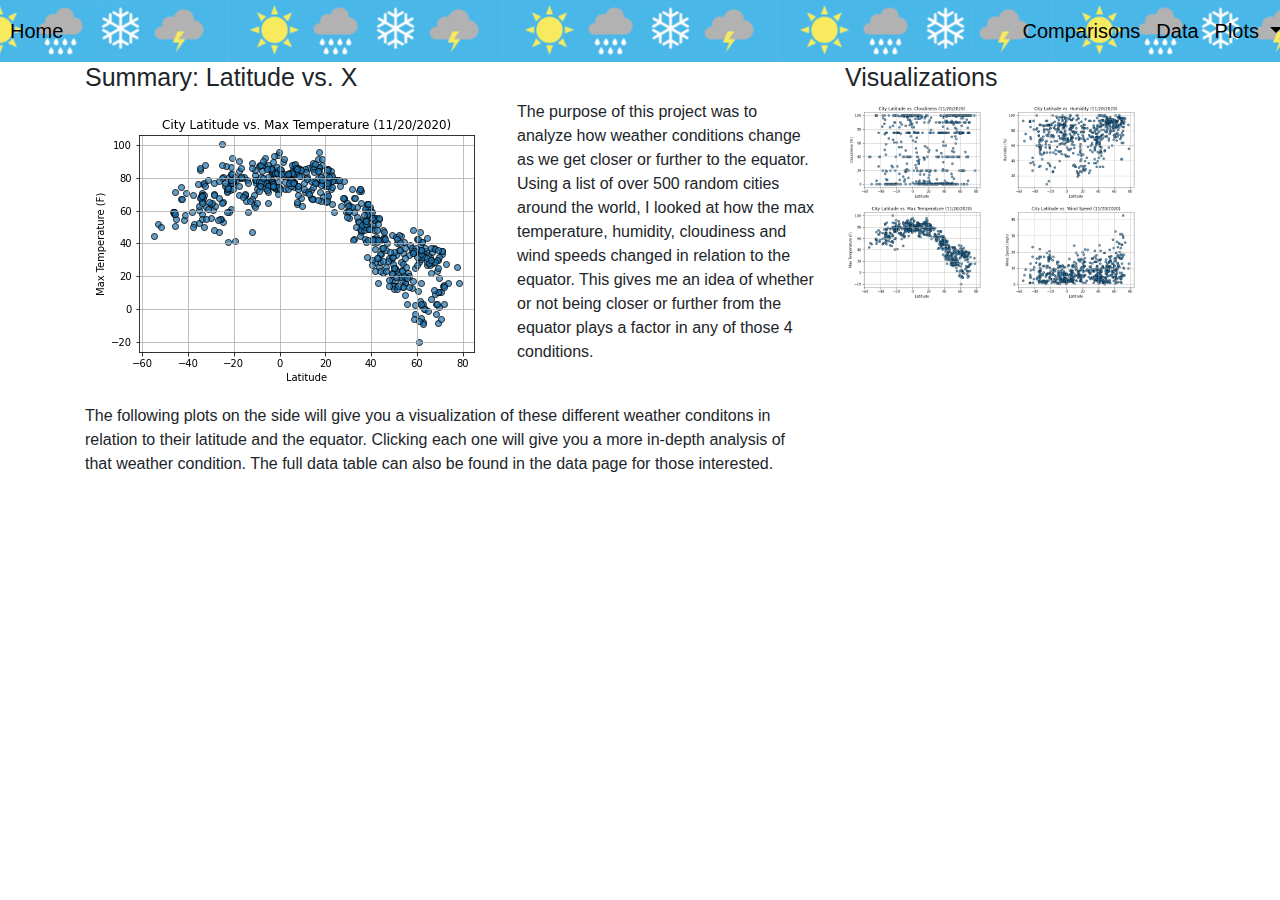
==== index.html @ a35e01ba "updated html files with all pages and style.css" ====
<!DOCTYPE html>
<html lang = "en">
    <head>
        <meta charset="UTF-8">
        <title>Weather Visualizations Summary</title>
        
        <link rel="stylesheet" href="https://stackpath.bootstrapcdn.com/bootstrap/4.3.1/css/bootstrap.min.css" integrity="sha384-ggOyR0iXCbMQv3Xipma34MD+dH/1fQ784/j6cY/iJTQUOhcWr7x9JvoRxT2MZw1T" crossorigin="anonymous">
        <link rel="stylesheet" type="text/css" href="style.css">
    </head>
      
    <body>
        
        <header>
            <div class = "header_container">
                <div class = "row">
                    <div class = "col-md-2">
                        <h1>
                          <a href = "index.html"><div class = "title">Home</div></a>
                        </h1>
                    </div>
                    <div class = "col-md-7"></div>
                    <div class = "col-md-3">
                    <nav class="navbar navbar-expand-lg navbar-light bg-transparent">
                    <a class="navbar-brand" href="#"></a>
                    <button class="navbar-toggler" type="button" data-toggle="collapse" data-target="#navbarNavDropdown" aria-controls="navbarNavDropdown" aria-expanded="false" aria-label="Toggle navigation">
                      <span class="navbar-toggler-icon"></span>
                    </button>
                    <div class="collapse navbar-collapse" id="navbarNavDropdown">
                      <ul class="navbar-nav">
                        <li class="nav-item">
                          <a class="nav-link" href="comparisons.html">Comparisons <span class="sr-only">(current)</span></a>
                        </li>
                        <li class="nav-item">
                          <a class="nav-link" href="data.html">Data</a>
                        </li>
                        <li class="nav-item dropdown">
                          <a class="nav-link dropdown-toggle" href="#" id="navbarDropdownMenuLink" role="button" data-toggle="dropdown" aria-haspopup="true" aria-expanded="false">
                            Plots
                          </a>
                          <div class="dropdown-menu" aria-labelledby="navbarDropdownMenuLink">
                            <a class="dropdown-item" href="cloudiness.html">Cloudiness</a>
                            <a class="dropdown-item" href="humidity.html">Humidity</a>
                            <a class="dropdown-item" href="max_temp.html">Max Temperature</a>
                            <a class="dropdown-item" href="wind_speed.html">Wind Speed</a>
                          </div>
                        </li>
                      </ul>
                    </div>
                    </div>
                    </nav>
                </div>
            </div>
        </header>
      
        <div class="container">
            <div class = "row">
                <div class = "col-md-8">
                    <section id="summary">
                        <section id="figure">
                          <h2 id = "project-intro">Summary: Latitude vs. X</h2>
                          <img id="vis-image" src="Visualizations/lat_temp.png" alt = "Latitude vs Temperature">
                      </section>
                      <p>The purpose of this project was to analyze how weather conditions change as we get closer or further to the equator. Using a list of over 500 random cities around the world, I looked at how the max temperature, humidity, cloudiness and wind speeds changed in relation to the equator. This gives me an idea of whether or not being closer or further from the equator plays a factor in any of those 4 conditions.</p>
                      <br>
                      <p>The following plots on the side will give you a visualization of these different weather conditons in relation to their latitude and the equator. Clicking each one will give you a more in-depth analysis of that weather condition. The full data table can also be found in the data page for those interested.</p>
                    </section>
                </div>
                <div class = "col-md-4"> 
                    <h2>Visualizations</h2>
                    <a href="cloudiness.html"><img src = "Visualizations/lat_cloud.png" width="150" height="100" alt = "Latitude vs Cloudiness"></a>
                    <a href="humidity.html"><img src = "Visualizations/lat_hum.png" width="150" height="100" alt = "Latitude vs Humidity"></a>
                    <a href="max_temp.html"><img src="Visualizations/lat_temp.png" width="150" height="100" alt = "Latitude vs Temperature"></a>
                    <a href="wind_speed.html"><img src="Visualizations/lat_wind.png" width="150" height="100" alt = "Latitude vs Wind Speed"></a>
                </div>
            </div>
        </div>
    <script src="https://code.jquery.com/jquery-3.3.1.slim.min.js" integrity="sha384-q8i/X+965DzO0rT7abK41JStQIAqVgRVzpbzo5smXKp4YfRvH+8abtTE1Pi6jizo" crossorigin="anonymous"></script>
    <script src="https://cdnjs.cloudflare.com/ajax/libs/popper.js/1.14.7/umd/popper.min.js" integrity="sha384-UO2eT0CpHqdSJQ6hJty5KVphtPhzWj9WO1clHTMGa3JDZwrnQq4sF86dIHNDz0W1" crossorigin="anonymous"></script>
    <script src="https://stackpath.bootstrapcdn.com/bootstrap/4.3.1/js/bootstrap.min.js" integrity="sha384-JjSmVgyd0p3pXB1rRibZUAYoIIy6OrQ6VrjIEaFf/nJGzIxFDsf4x0xIM+B07jRM" crossorigin="anonymous"></script>
    </body>

</html>
---- style.css ----
header {
    background-image: url("Assets/images.png");
    background-attachment: stretch;
    background-position: center;
  }

h1 {
    margin-top: 1.2rem;
}

h2 {
    font-size: 25px;
}

h3 {
    font-size: 20px;
}

.title {
    font-size: 20px;
    color: black;
    margin-left: 10px;
}

.navbar-light .navbar-nav .nav-link {
    color:black;
    font-size: 20px;
    font-weight:500;
}

.col {
    
}

#figure {
    position: relative;
}

#summary,
#vis-image {
    float: left;
}

@media (max-width: 768px) {

    #summary, #vis-image{
        float: none;
    }
}
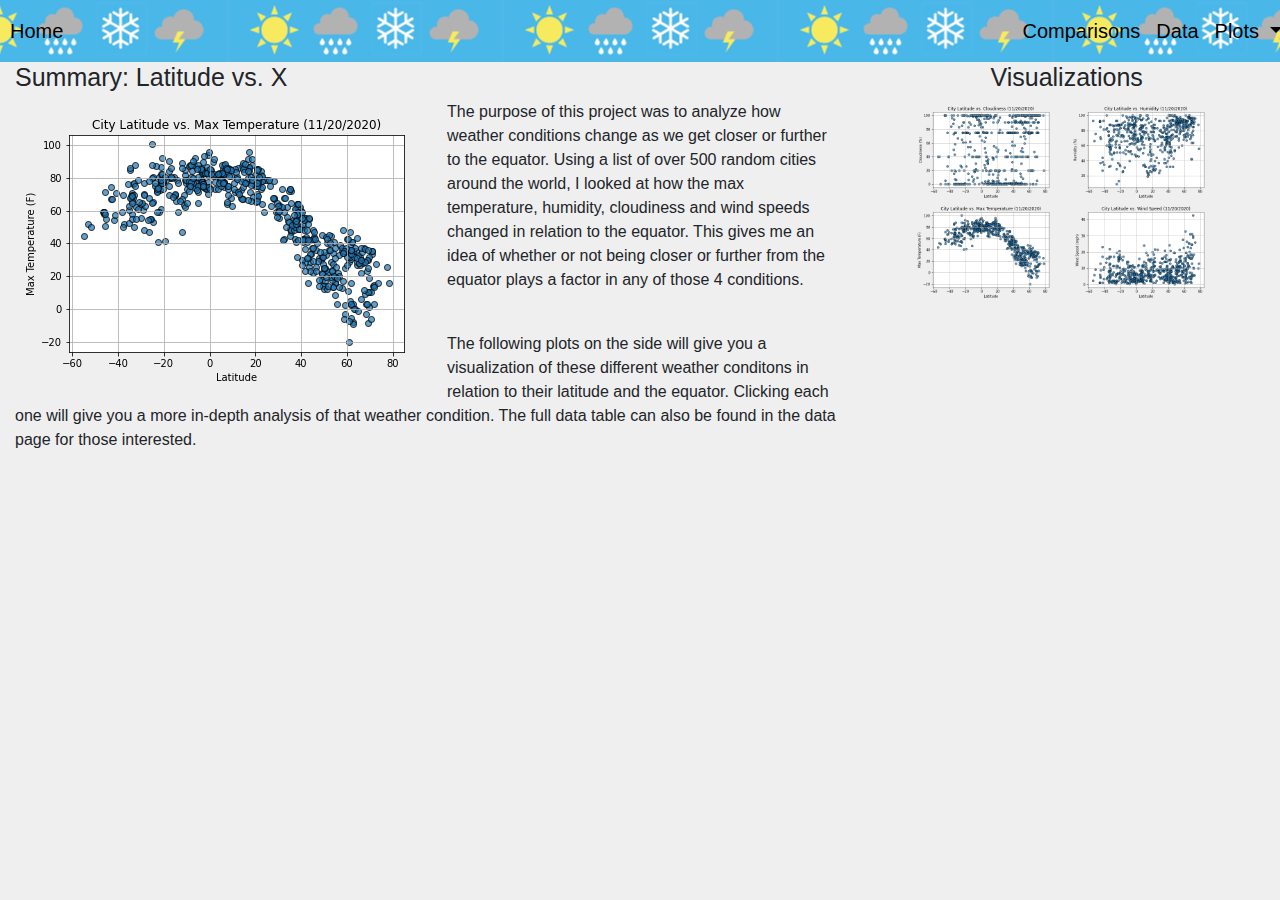
==== commit 488cd06f: "updated html code" ====
--- a/index.html
+++ b/index.html
@@ -11,7 +11,7 @@
     <body>
         
         <header>
-            <div class = "header_container">
+            <div id = "topbar">
                 <div class = "row">
                     <div class = "col-md-2">
                         <h1>
@@ -52,7 +52,7 @@
             </div>
         </header>
       
-        <div class="container">
+        <div class="container-fluid">
             <div class = "row">
                 <div class = "col-md-8">
                     <section id="summary">
@@ -65,12 +65,14 @@
                       <p>The following plots on the side will give you a visualization of these different weather conditons in relation to their latitude and the equator. Clicking each one will give you a more in-depth analysis of that weather condition. The full data table can also be found in the data page for those interested.</p>
                     </section>
                 </div>
-                <div class = "col-md-4"> 
+                <div class = "col-md-4">
+                  <div class = "sidenav">
                     <h2>Visualizations</h2>
                     <a href="cloudiness.html"><img src = "Visualizations/lat_cloud.png" width="150" height="100" alt = "Latitude vs Cloudiness"></a>
                     <a href="humidity.html"><img src = "Visualizations/lat_hum.png" width="150" height="100" alt = "Latitude vs Humidity"></a>
                     <a href="max_temp.html"><img src="Visualizations/lat_temp.png" width="150" height="100" alt = "Latitude vs Temperature"></a>
                     <a href="wind_speed.html"><img src="Visualizations/lat_wind.png" width="150" height="100" alt = "Latitude vs Wind Speed"></a>
+                  </div>
                 </div>
             </div>
         </div>
--- a/style.css
+++ b/style.css
@@ -16,6 +16,10 @@
     font-size: 20px;
 }
 
+body {
+    background-color: rgb(240, 239, 239);
+}
+
 .title {
     font-size: 20px;
     color: black;
@@ -28,8 +32,8 @@
     font-weight:500;
 }
 
-.col {
-    
+.sidenav {
+    text-align: center;
 }
 
 #figure {
@@ -41,9 +45,9 @@
     float: left;
 }
 
-@media (max-width: 768px) {
+@media (max-width: 1024px) {
 
     #summary, #vis-image{
         float: none;
     }
-}+}
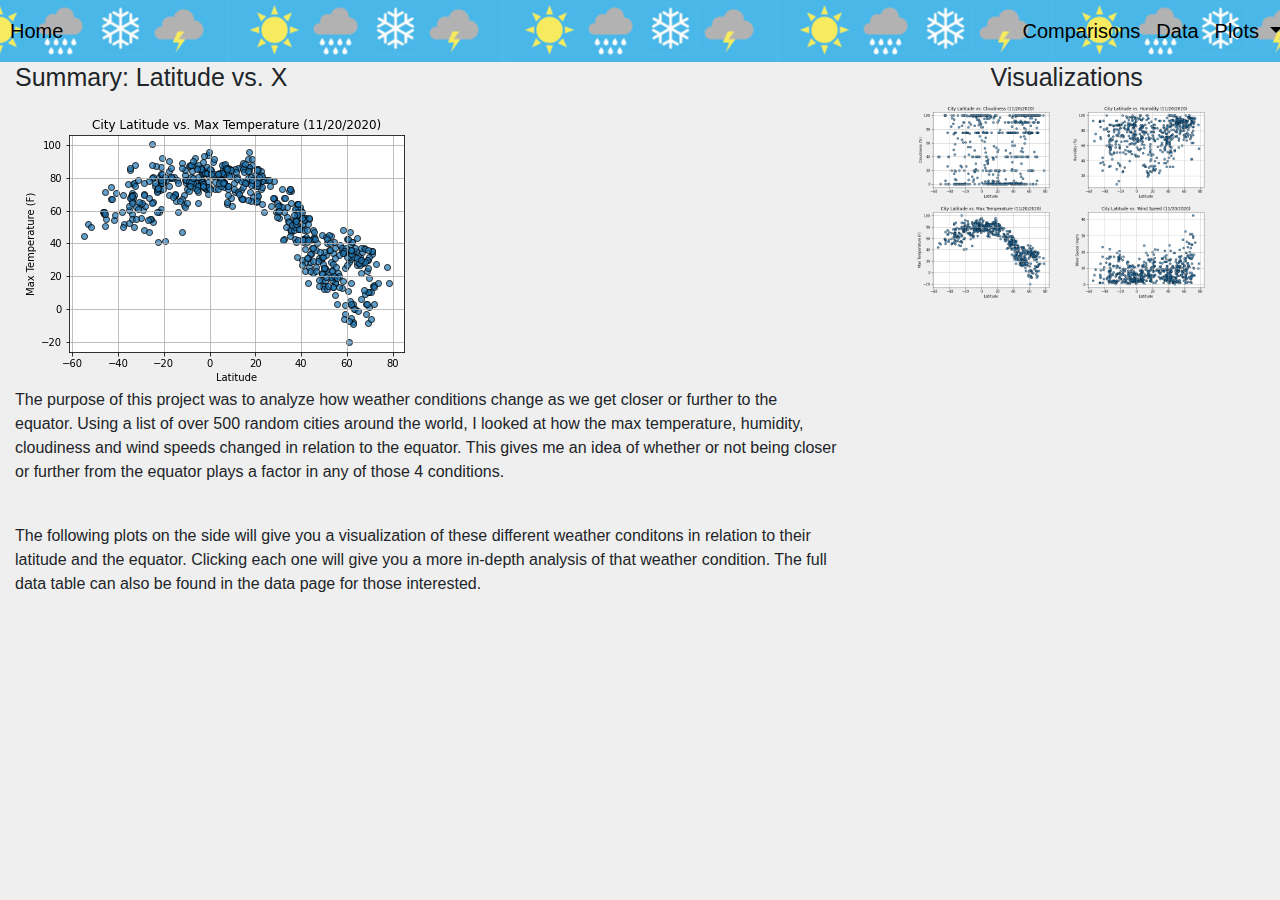
==== commit 241aaa21: "updates to index.html, style.css" ====
--- a/index.html
+++ b/index.html
@@ -54,7 +54,7 @@
       
         <div class="container-fluid">
             <div class = "row">
-                <div class = "col-md-8">
+                <div class = "col-8">
                     <section id="summary">
                         <section id="figure">
                           <h2 id = "project-intro">Summary: Latitude vs. X</h2>
@@ -65,7 +65,7 @@
                       <p>The following plots on the side will give you a visualization of these different weather conditons in relation to their latitude and the equator. Clicking each one will give you a more in-depth analysis of that weather condition. The full data table can also be found in the data page for those interested.</p>
                     </section>
                 </div>
-                <div class = "col-md-4">
+                <div class = "col-4">
                   <div class = "sidenav">
                     <h2>Visualizations</h2>
                     <a href="cloudiness.html"><img src = "Visualizations/lat_cloud.png" width="150" height="100" alt = "Latitude vs Cloudiness"></a>
--- a/style.css
+++ b/style.css
@@ -45,9 +45,25 @@
     float: left;
 }
 
-@media (max-width: 1024px) {
+
+[class*="col-"] {
+    width: 100%;
+}
+@media only screen and (min-width: 768px) {
 
     #summary, #vis-image{
         float: none;
     }
+    .col-1 {width: 8.33%;}
+    .col-2 {width: 16.66%;}
+    .col-3 {width: 25%;}
+    .col-4 {width: 33.33%;}
+    .col-5 {width: 41.66%;}
+    .col-6 {width: 50%;}
+    .col-7 {width: 58.33%;}
+    .col-8 {width: 66.66%;}
+    .col-9 {width: 75%;}
+    .col-10 {width: 83.33%;}
+    .col-11 {width: 91.66%;}
+    .col-12 {width: 100%;}
 }
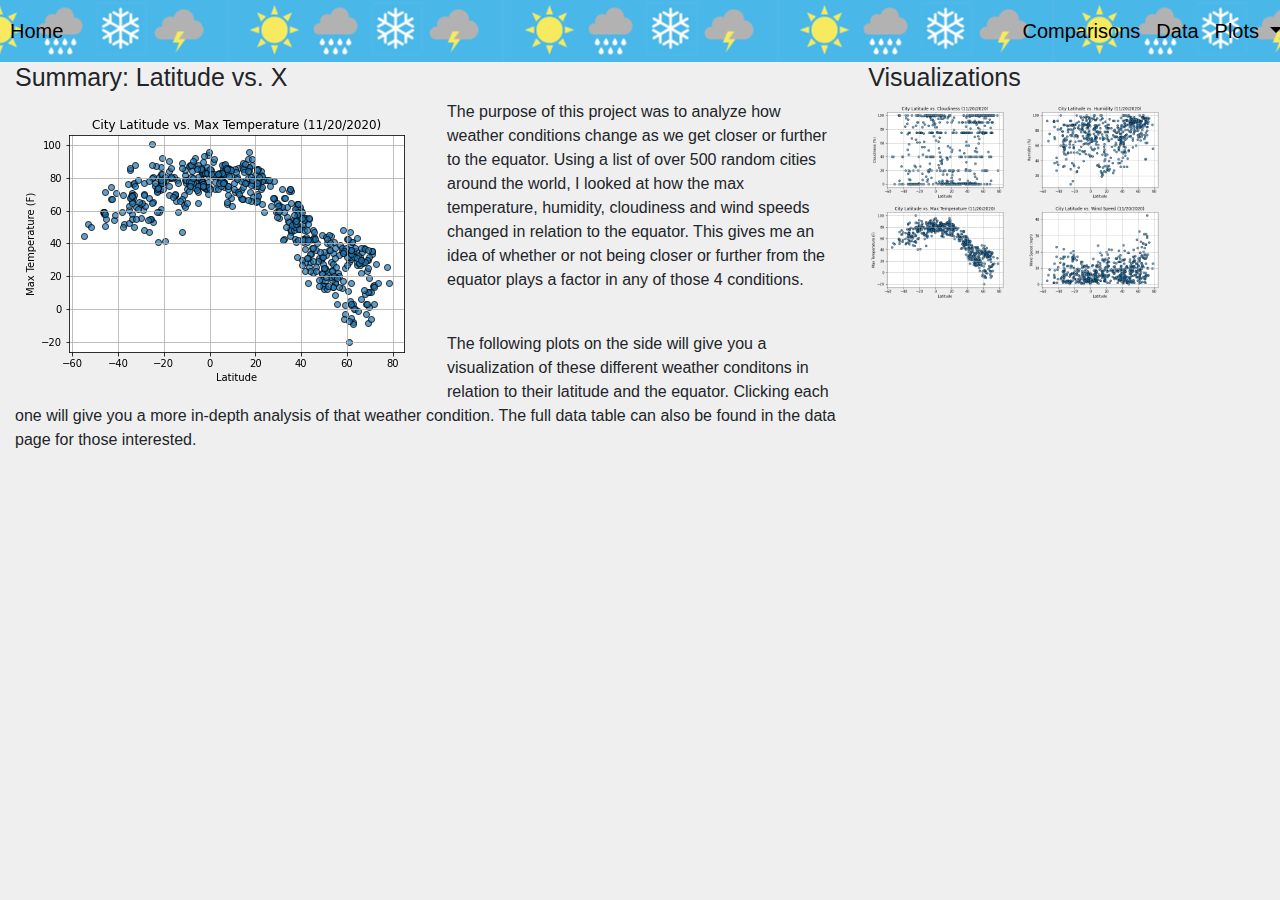
==== commit 6c30282d: "updated index and style" ====
--- a/index.html
+++ b/index.html
@@ -54,7 +54,7 @@
       
         <div class="container-fluid">
             <div class = "row">
-                <div class = "col-8">
+                <div class = "col-md-8">
                     <section id="summary">
                         <section id="figure">
                           <h2 id = "project-intro">Summary: Latitude vs. X</h2>
@@ -65,8 +65,8 @@
                       <p>The following plots on the side will give you a visualization of these different weather conditons in relation to their latitude and the equator. Clicking each one will give you a more in-depth analysis of that weather condition. The full data table can also be found in the data page for those interested.</p>
                     </section>
                 </div>
-                <div class = "col-4">
-                  <div class = "sidenav">
+                <div class = "col-md-4">
+                  <!-- <div class = "sidenav"> -->
                     <h2>Visualizations</h2>
                     <a href="cloudiness.html"><img src = "Visualizations/lat_cloud.png" width="150" height="100" alt = "Latitude vs Cloudiness"></a>
                     <a href="humidity.html"><img src = "Visualizations/lat_hum.png" width="150" height="100" alt = "Latitude vs Humidity"></a>
--- a/style.css
+++ b/style.css
@@ -32,9 +32,9 @@
     font-weight:500;
 }
 
-.sidenav {
+/* .sidenav {
     text-align: center;
-}
+} */
 
 #figure {
     position: relative;
@@ -45,25 +45,9 @@
     float: left;
 }
 
-
-[class*="col-"] {
-    width: 100%;
-}
-@media only screen and (min-width: 768px) {
+@media (max-width: 479px) {
 
     #summary, #vis-image{
         float: none;
     }
-    .col-1 {width: 8.33%;}
-    .col-2 {width: 16.66%;}
-    .col-3 {width: 25%;}
-    .col-4 {width: 33.33%;}
-    .col-5 {width: 41.66%;}
-    .col-6 {width: 50%;}
-    .col-7 {width: 58.33%;}
-    .col-8 {width: 66.66%;}
-    .col-9 {width: 75%;}
-    .col-10 {width: 83.33%;}
-    .col-11 {width: 91.66%;}
-    .col-12 {width: 100%;}
 }
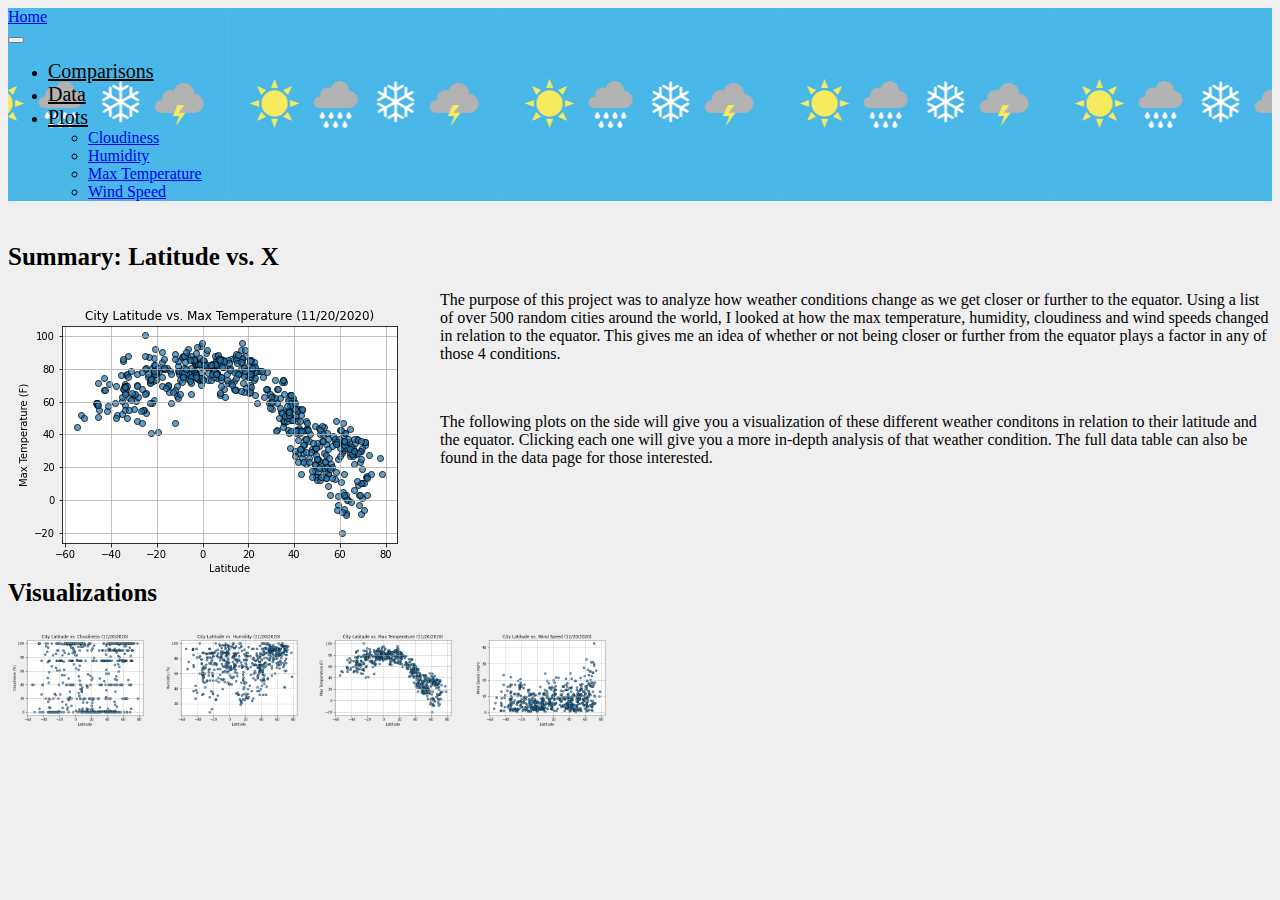
==== commit 7d605edd: "updates to all html and css files" ====
--- a/index.html
+++ b/index.html
@@ -4,55 +4,48 @@
         <meta charset="UTF-8">
         <title>Weather Visualizations Summary</title>
         
-        <link rel="stylesheet" href="https://stackpath.bootstrapcdn.com/bootstrap/4.3.1/css/bootstrap.min.css" integrity="sha384-ggOyR0iXCbMQv3Xipma34MD+dH/1fQ784/j6cY/iJTQUOhcWr7x9JvoRxT2MZw1T" crossorigin="anonymous">
+        <link href="https://cdn.jsdelivr.net/npm/bootstrap@5.0.0-beta1/dist/css/bootstrap.min.css" rel="stylesheet" integrity="sha384-giJF6kkoqNQ00vy+HMDP7azOuL0xtbfIcaT9wjKHr8RbDVddVHyTfAAsrekwKmP1" crossorigin="anonymous">
         <link rel="stylesheet" type="text/css" href="style.css">
     </head>
       
     <body>
         
         <header>
-            <div id = "topbar">
-                <div class = "row">
-                    <div class = "col-md-2">
-                        <h1>
-                          <a href = "index.html"><div class = "title">Home</div></a>
-                        </h1>
-                    </div>
-                    <div class = "col-md-7"></div>
-                    <div class = "col-md-3">
-                    <nav class="navbar navbar-expand-lg navbar-light bg-transparent">
-                    <a class="navbar-brand" href="#"></a>
-                    <button class="navbar-toggler" type="button" data-toggle="collapse" data-target="#navbarNavDropdown" aria-controls="navbarNavDropdown" aria-expanded="false" aria-label="Toggle navigation">
-                      <span class="navbar-toggler-icon"></span>
-                    </button>
-                    <div class="collapse navbar-collapse" id="navbarNavDropdown">
-                      <ul class="navbar-nav">
-                        <li class="nav-item">
-                          <a class="nav-link" href="comparisons.html">Comparisons <span class="sr-only">(current)</span></a>
-                        </li>
-                        <li class="nav-item">
-                          <a class="nav-link" href="data.html">Data</a>
-                        </li>
-                        <li class="nav-item dropdown">
-                          <a class="nav-link dropdown-toggle" href="#" id="navbarDropdownMenuLink" role="button" data-toggle="dropdown" aria-haspopup="true" aria-expanded="false">
-                            Plots
-                          </a>
-                          <div class="dropdown-menu" aria-labelledby="navbarDropdownMenuLink">
-                            <a class="dropdown-item" href="cloudiness.html">Cloudiness</a>
-                            <a class="dropdown-item" href="humidity.html">Humidity</a>
-                            <a class="dropdown-item" href="max_temp.html">Max Temperature</a>
-                            <a class="dropdown-item" href="wind_speed.html">Wind Speed</a>
-                          </div>
-                        </li>
+          <nav class="navbar navbar-expand-lg navbar-light bg-transparent">
+            <div class="container-fluid">
+              <a class="navbar-brand" href="index.html">Home</a>
+              <div>
+                <button class="navbar-toggler" type="button" data-bs-toggle="collapse" data-bs-target="#navbarNavDropdown" aria-controls="navbarNavDropdown" aria-expanded="false" aria-label="Toggle navigation">
+                  <span class="navbar-toggler-icon"></span>
+                </button>
+                <div class="collapse navbar-collapse" id="navbarNavDropdown">
+                  <ul class="navbar-nav">
+                    <li class="nav-item">
+                      <a class="nav-link" href="comparisons.html">Comparisons</a>
+                    </li>
+                    <li class="nav-item">
+                      <a class="nav-link" href="data.html">Data</a>
+                    </li>
+                    <li class="nav-item dropdown">
+                      <a class="nav-link dropdown-toggle" href="#" id="navbarDropdownMenuLink" role="button" data-bs-toggle="dropdown" aria-expanded="false">
+                        Plots
+                      </a>
+                      <ul class="dropdown-menu" aria-labelledby="navbarDropdownMenuLink">
+                        <li><a class="dropdown-item" href="cloudiness.html">Cloudiness</a></li>
+                        <li><a class="dropdown-item" href="humidity.html">Humidity</a></li>
+                        <li><a class="dropdown-item" href="max_temp.html">Max Temperature</a></li>
+                        <li><a class="dropdown-item" href="wind_speed.html">Wind Speed</a></li>
                       </ul>
-                    </div>
-                    </div>
-                    </nav>
+                    </li>
+                  </ul>
                 </div>
+              </div>
             </div>
+          </nav>
+
         </header>
       
-        <div class="container-fluid">
+        <div class="container">
             <div class = "row">
                 <div class = "col-md-8">
                     <section id="summary">
@@ -76,9 +69,8 @@
                 </div>
             </div>
         </div>
-    <script src="https://code.jquery.com/jquery-3.3.1.slim.min.js" integrity="sha384-q8i/X+965DzO0rT7abK41JStQIAqVgRVzpbzo5smXKp4YfRvH+8abtTE1Pi6jizo" crossorigin="anonymous"></script>
-    <script src="https://cdnjs.cloudflare.com/ajax/libs/popper.js/1.14.7/umd/popper.min.js" integrity="sha384-UO2eT0CpHqdSJQ6hJty5KVphtPhzWj9WO1clHTMGa3JDZwrnQq4sF86dIHNDz0W1" crossorigin="anonymous"></script>
-    <script src="https://stackpath.bootstrapcdn.com/bootstrap/4.3.1/js/bootstrap.min.js" integrity="sha384-JjSmVgyd0p3pXB1rRibZUAYoIIy6OrQ6VrjIEaFf/nJGzIxFDsf4x0xIM+B07jRM" crossorigin="anonymous"></script>
+    <script src="https://cdn.jsdelivr.net/npm/@popperjs/core@2.5.4/dist/umd/popper.min.js" integrity="sha384-q2kxQ16AaE6UbzuKqyBE9/u/KzioAlnx2maXQHiDX9d4/zp8Ok3f+M7DPm+Ib6IU" crossorigin="anonymous"></script>
+    <script src="https://cdn.jsdelivr.net/npm/bootstrap@5.0.0-beta1/dist/js/bootstrap.min.js" integrity="sha384-pQQkAEnwaBkjpqZ8RU1fF1AKtTcHJwFl3pblpTlHXybJjHpMYo79HY3hIi4NKxyj" crossorigin="anonymous"></script>
     </body>
 
 </html>--- a/style.css
+++ b/style.css
@@ -20,6 +20,14 @@
     background-color: rgb(240, 239, 239);
 }
 
+tbody, td, tfoot, th, thead, tr {
+    border-width: 1px;
+}
+
+.container-fluid {
+    padding-right: 80px;
+}
+
 .title {
     font-size: 20px;
     color: black;
@@ -32,9 +40,6 @@
     font-weight:500;
 }
 
-/* .sidenav {
-    text-align: center;
-} */
 
 #figure {
     position: relative;
@@ -45,7 +50,7 @@
     float: left;
 }
 
-@media (max-width: 479px) {
+@media (max-width: 960px) {
 
     #summary, #vis-image{
         float: none;
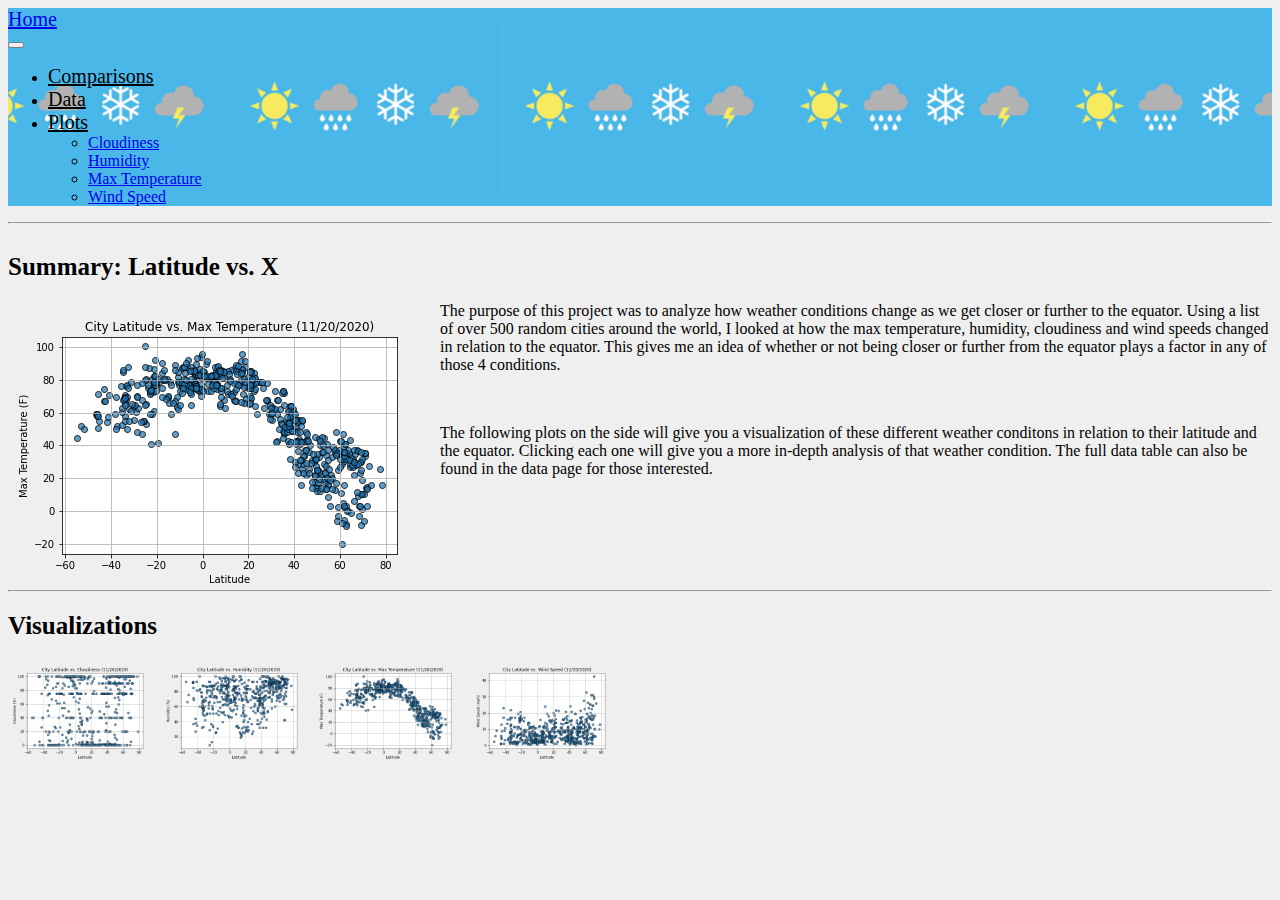
==== commit e230574e: "updated all html code to work properly on mobile, updated css and readme" ====
--- a/index.html
+++ b/index.html
@@ -1,7 +1,7 @@
 <!DOCTYPE html>
 <html lang = "en">
     <head>
-        <meta charset="UTF-8">
+        <meta charset="UTF-8" name = "viewport" content = "width=device-width, inital-scale=1">
         <title>Weather Visualizations Summary</title>
         
         <link href="https://cdn.jsdelivr.net/npm/bootstrap@5.0.0-beta1/dist/css/bootstrap.min.css" rel="stylesheet" integrity="sha384-giJF6kkoqNQ00vy+HMDP7azOuL0xtbfIcaT9wjKHr8RbDVddVHyTfAAsrekwKmP1" crossorigin="anonymous">
@@ -48,6 +48,7 @@
         <div class="container">
             <div class = "row">
                 <div class = "col-md-8">
+                  <hr>
                     <section id="summary">
                         <section id="figure">
                           <h2 id = "project-intro">Summary: Latitude vs. X</h2>
@@ -59,6 +60,7 @@
                     </section>
                 </div>
                 <div class = "col-md-4">
+                  <hr>
                   <!-- <div class = "sidenav"> -->
                     <h2>Visualizations</h2>
                     <a href="cloudiness.html"><img src = "Visualizations/lat_cloud.png" width="150" height="100" alt = "Latitude vs Cloudiness"></a>
--- a/style.css
+++ b/style.css
@@ -40,6 +40,15 @@
     font-weight:500;
 }
 
+.navbar-light .navbar-brand {
+    font-weight: 500;
+    font-size: 20px;
+}
+
+.center {
+    margin-left: auto;
+    margin-right: auto;
+}
 
 #figure {
     position: relative;
@@ -50,9 +59,27 @@
     float: left;
 }
 
-@media (max-width: 960px) {
+@media (max-width: 425px) {
+    .container-fluid {
+        padding-right: 10px;
+    }
 
-    #summary, #vis-image{
-        float: none;
+    #summary,
+    #vis-image {
+    float:none;
     }
+
+    #vis-image {
+        width:351px;
+        height:216px;
+    }
+
 }
+
+@media (max-width: 320px) {
+    #vis-image {
+        width:310px;
+        height:200px;
+    }
+
+}